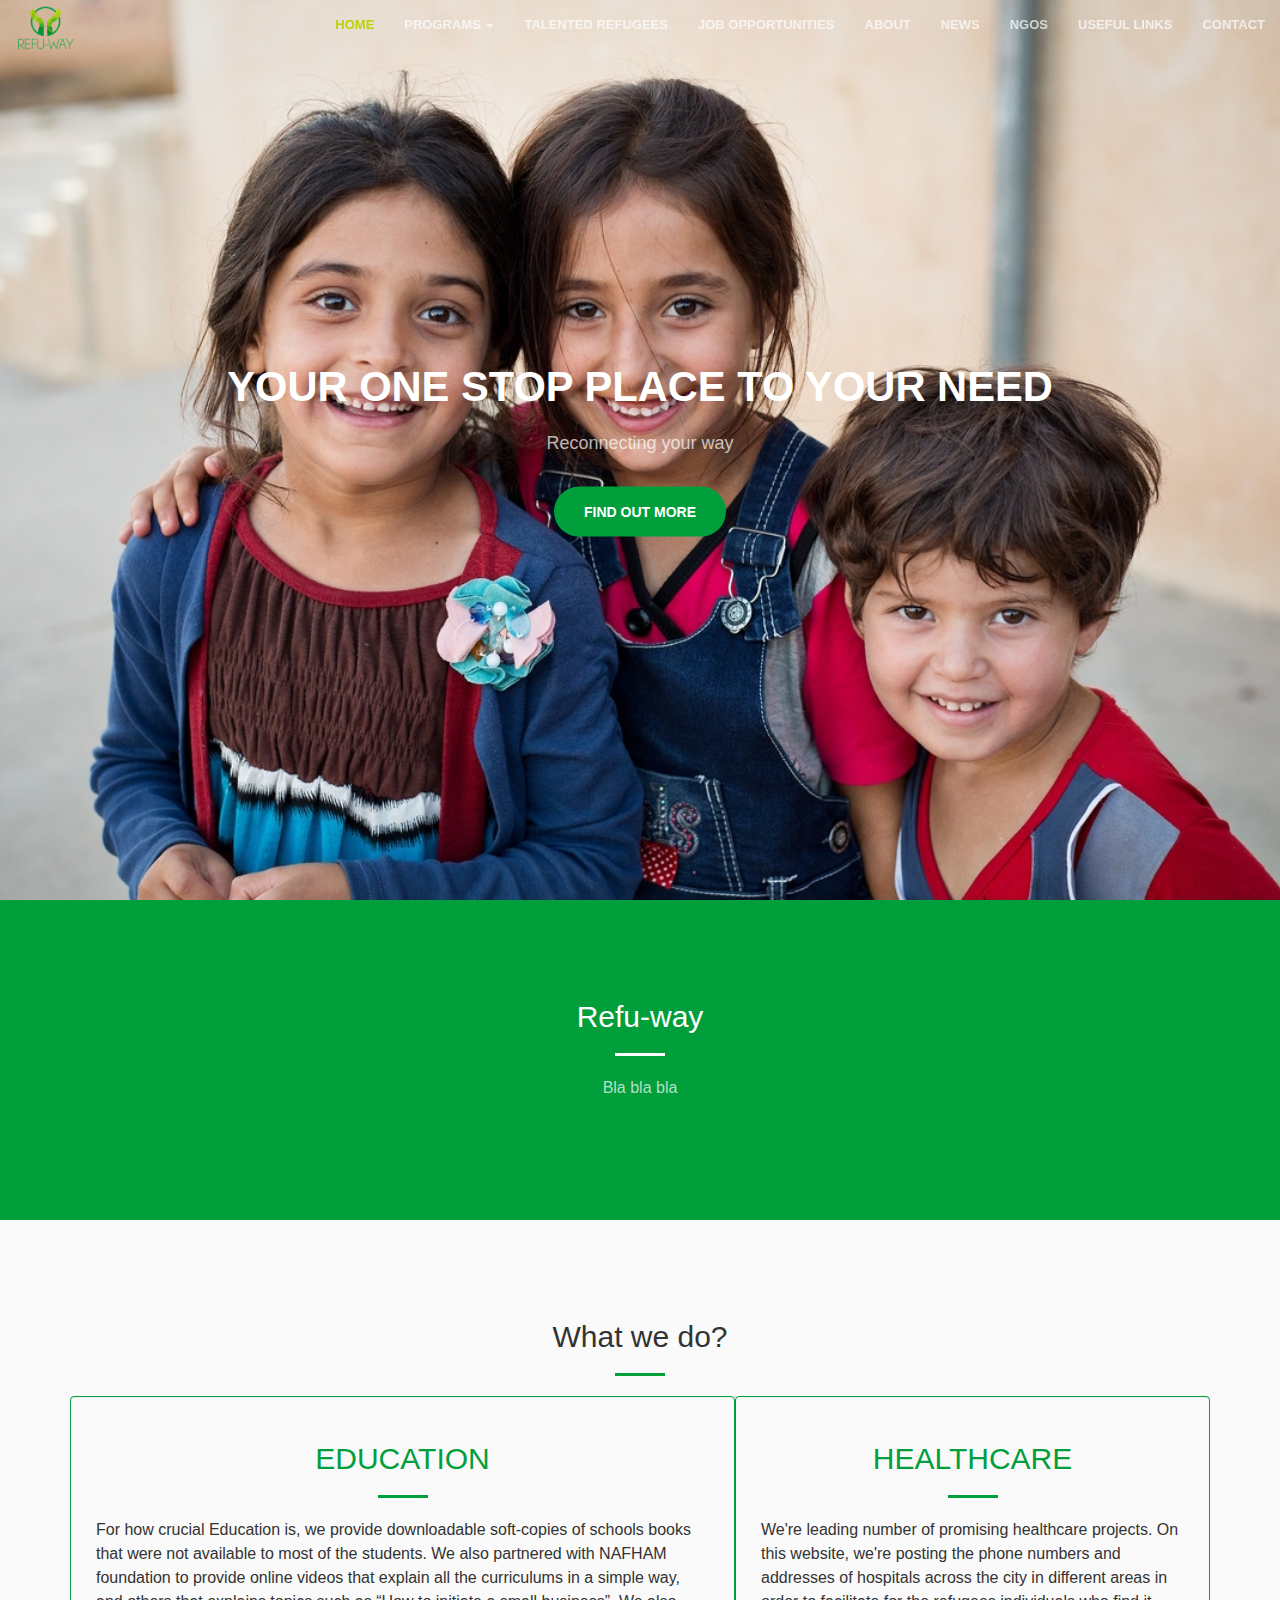
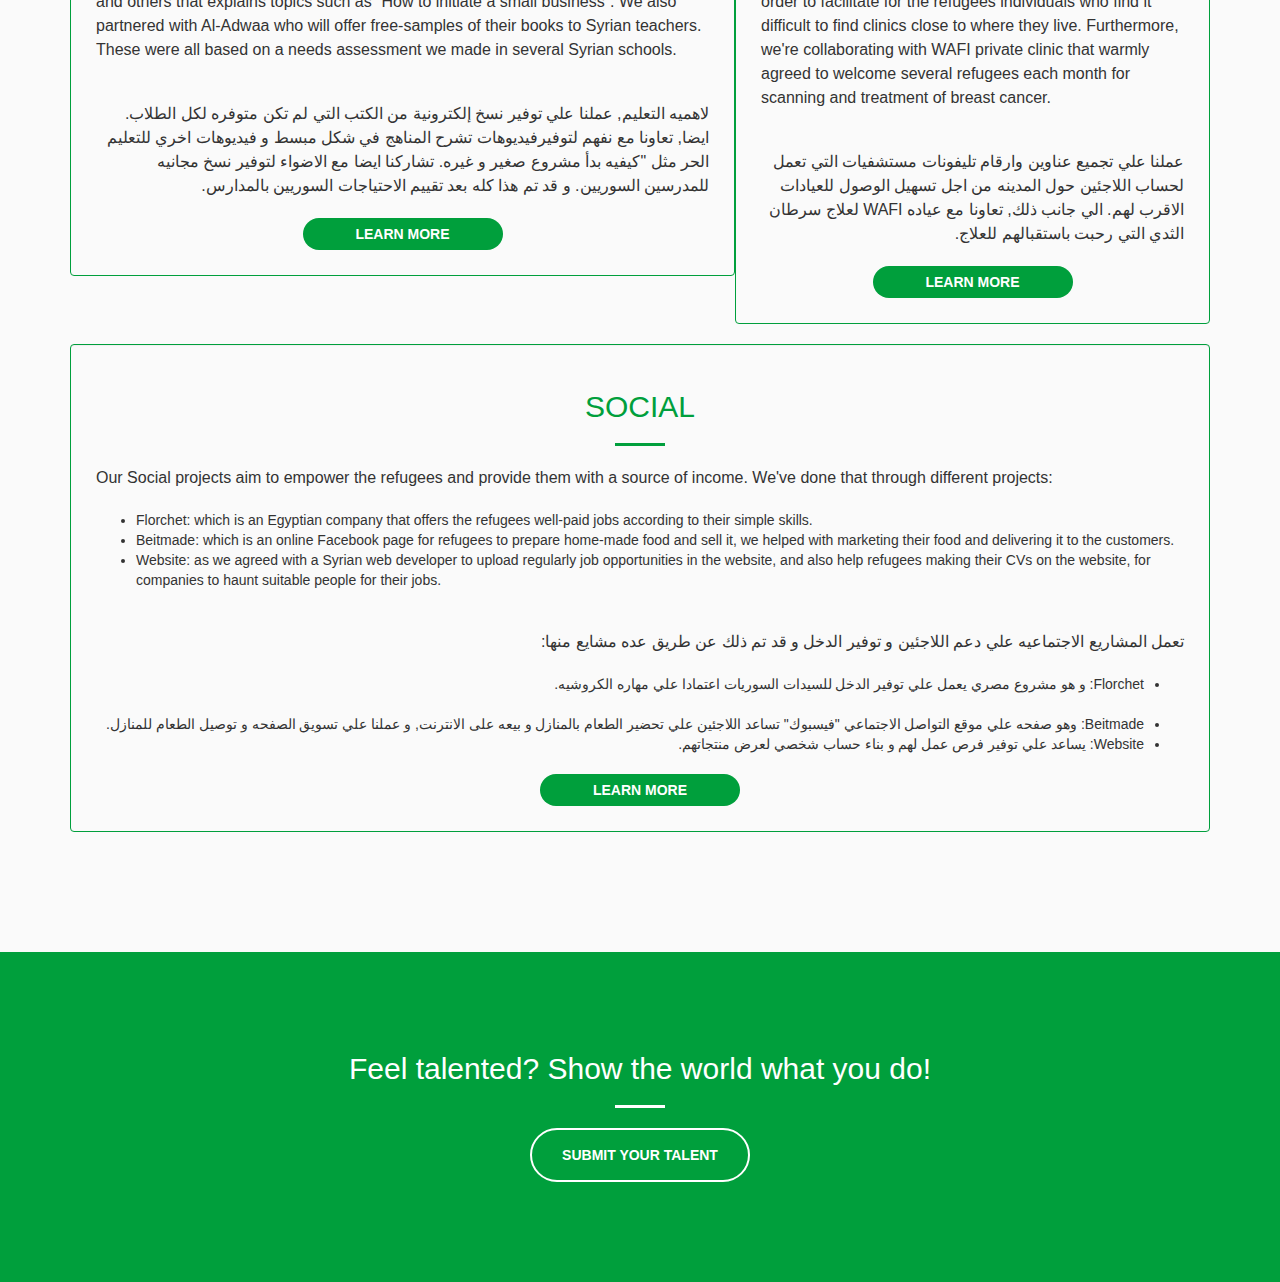
==== about.html @ 51ce7d89 "V1.0" ====
<!DOCTYPE html>
<html lang="en">
    <head>
        <meta charset="utf-8">
        <title>Refu-Way</title>
        <meta name="description" content="">
        <meta name="author" content="">
        <meta name="twitter:card" value="summary">
        <meta property="og:title" content="" />
        <meta property="og:url" content="/"/>
        <meta property="og:image" content="" />
        <link rel="shortcut icon" href="">
        <meta name="viewport" content="width=device-width, initial-scale=1.0, maximum-scale=1.0, user-scalable=no" />
        <meta name="apple-mobile-web-app-status-bar-style" content="black" />
        <link rel="stylesheet" href="css/bootstrap.css">
        <link rel="stylesheet" href="css/style.css">
    </head>

<body id="page-top">

    <nav id="mainNav" class="navbar navbar-default navbar-fixed-top">
        <div class="container-fluid">
            <!-- Brand and toggle get grouped for better mobile display -->
            <div class="navbar-header">
                <button type="button" class="navbar-toggle collapsed" data-toggle="collapse" data-target="#bs-example-navbar-collapse-1">
                    <span class="sr-only">Toggle navigation</span>
                    <span class="icon-bar"></span>
                    <span class="icon-bar"></span>
                    <span class="icon-bar"></span>
                </button>
                <a class="navbar-brand page-scroll" href="http://refu-way.com">
                  <img alt="Brand" src="assets/logo.png" width="60">
                </a>
            </div>

            <!-- Collect the nav links, forms, and other content for toggling -->
            <div class="collapse navbar-collapse" id="bs-example-navbar-collapse-1">
                <ul class="nav navbar-nav navbar-right">
                    <li class="active">
                        <a href="http://refu-way.com">Home</a>
                    </li>
                    <li class="dropdown">
                      <a href="#" class="dropdown-toggle" data-toggle="dropdown" role="button" aria-haspopup="true" aria-expanded="false">Programs <span class="caret"></span></a>
                      <ul class="dropdown-menu">
                        <li><a href="programs/education.html">Education</a></li>
                        <li><a href="programs/healthcare.html">Healthcare</a></li>
                        <li><a href="programs/social.html">Social</a></li>
                      </ul>
                    </li>
                    <li>
                        <a href="talented-refugees.html">Talented Refugees</a>
                    </li>
                    <li>
                        <a href="job-opportunities.html">Job Opportunities</a>
                    </li>
                    <li>
                        <a href="about.html">About</a>
                    </li>
                    <li>
                        <a href="news.html">News</a>
                    </li>
                    <li>
                        <a href="ngos.html">NGOs</a>
                    </li>
                    <li>
                        <a href="useful-links.html">Useful Links</a>
                    </li>
                    <li>
                        <a href="contact.html">Contact</a>
                    </li>
                </ul>
            </div>
            <!-- /.navbar-collapse -->
        </div>
        <!-- /.container-fluid -->
    </nav>

    <header>
        <div class="header-content">
            <div class="header-content-inner">
                <h1>Your one stop place to your need</h1><br>
                <p>Reconnecting your way</p>
                <a href="#desc" class="btn btn-primary btn-xl page-scroll">Find Out More</a>
            </div>
        </div>
    </header>


    <section class="bg-primary" id="desc">
        <div class="container">
            <div class="row">
                <div class="col-lg-8 col-lg-offset-2 text-center">
                    <h2 class="section-heading">Refu-way</h2>
                    <hr class="light">
                    <p class="text-faded">Bla bla bla</p>
                </div>
            </div>
        </div>
    </section>

    <section>
      <div class="container">
        <h2 class="section-heading text-center">What we do?</h2>
        <hr>
                <div class="well col-md-7">
                  <h2 class="green text-center">EDUCATION</h2><hr>
                  <p> 
                    For how crucial Education is, we provide downloadable soft-copies of schools books that were not available to most of the students. We also partnered with NAFHAM foundation to provide online videos that explain all the curriculums in a simple way, and others that explains topics such as “How to initiate a small business”. 
                    We also partnered with Al-Adwaa who will offer free-samples of their books to Syrian teachers. These were all based on a needs assessment we made in several Syrian schools. </p><br>
                  <p dir="rtl"> 
                    لاهميه التعليم, عملنا علي توفير نسخ إلكترونية من الكتب التي لم تكن متوفره لكل الطلاب. ايضا, تعاونا مع نفهم لتوفيرفيديوهات تشرح المناهج في شكل مبسط و فيديوهات اخري للتعليم الحر مثل "كيفيه بدأ مشروع صغير و غيره. تشاركنا ايضا مع الاضواء لتوفير نسخ مجانيه للمدرسين السوريين. و قد تم هذا كله بعد تقييم الاحتياجات السوريين بالمدارس.</p>
                  <a href="programs/education.html" class="btn center-block btn-primary btn-width">Learn more</a>
                </div>

               

                <div class="well col-md-5">
                  <h2 class="green text-center">HEALTHCARE</h2><hr>
                  <p> 
                    We're leading number of promising healthcare projects.
                    On this website, we're posting the phone numbers and addresses of hospitals across the city in different areas in order to facilitate for the refugees individuals who find it difficult to find clinics close to where they live.
                    Furthermore, we're collaborating with WAFI private clinic that warmly agreed to welcome several refugees each month for scanning and treatment of breast cancer.</p><br>
                  <p dir="rtl">
                    عملنا علي تجميع عناوين وارقام تليفونات مستشفيات التي تعمل لحساب اللاجئين حول المدينه من اجل تسهيل الوصول للعيادات الاقرب لهم. الي جانب ذلك, تعاونا مع عياده WAFI لعلاج سرطان الثدي التي رحبت باستقبالهم للعلاج.</p>
                  <a href="programs/healthcare.html" class="btn center-block btn-primary btn-width">Learn more</a>
                </div>

                

                <div class="well col-md-12">
                  <h2 class="green text-center">SOCIAL</h2><hr>
                  <p> 
                    Our Social projects aim to empower the refugees and provide them with a source of income. We've done that through different projects:<ul>
                    <li>Florchet: which is an Egyptian company that offers the refugees well-paid jobs according to their simple skills.  </li>
                    <li>Beitmade: which is an online Facebook page for refugees to prepare home-made food and sell it, we helped with marketing their food and delivering it to the customers.  </li>
                    <li>Website: as we agreed with a Syrian web developer to upload regularly job opportunities in the website, and also help refugees making their CVs on the website, for companies to haunt suitable people for their jobs.</li></ul>
                    </p><br>
                    <p dir="rtl">
                    تعمل المشاريع الاجتماعيه علي دعم اللاجئين و توفير الدخل و قد تم ذلك عن طريق عده مشايع منها: 
                    <ul dir="rtl">
                    <li>Florchet: و هو مشروع مصري يعمل علي توفير الدخل للسيدات السوريات اعتمادا علي مهاره الكروشيه.</li> 
                    <li>Beitmade: وهو صفحه علي موقع التواصل الاجتماعي "فيسبوك" تساعد اللاجئين علي تحضير الطعام بالمنازل و بيعه على الانترنت, و عملنا علي تسويق الصفحه و توصيل الطعام للمنازل. </li>
                    <li>Website: يساعد علي توفير فرص عمل لهم و بناء حساب شخصي لعرض منتجاتهم.</li>
                    </ul></p>
                <a href="programs/social.html" class="btn center-block btn-primary btn-width">Learn more</a>
                </div>
      </div>
    </section>

    <section class="bg-primary">
        <div class="container">
            <div class="row">
                <div class="col-lg-8 col-lg-offset-2 text-center">
                    <h2 class="section-heading">Feel talented? Show the world what you do!</h2><hr class="light">
                <a href="" class="btn btn-default btn-xl">Submit your talent</a>
                </div>
            </div>
        </div>
    </section>





        <script src="js/jquery.js"></script>
        <script src="js/bootstrap.min.js"></script>
        <script src="js/scrollreveal.min.js"></script>
        <script src="js/jquery.easing.min.js"></script>
        <script src="js/jquery.fittext.js"></script>
        <script src="js/creative.js"></script>
    </body>
</html>
---- css/style.css ----
html,
body {
  height: 100%;
  width: 100%;
  background-color: #fafafa;
}
body {
  font-family: 'Helvetica Neue', Arial, sans-serif;
}
hr {
  border-color: #009f3c;
  border-width: 3px;
  max-width: 50px;
}
hr.light {
  border-color: white;
}
a {
  -webkit-transition: all 0.35s;
  -moz-transition: all 0.35s;
  transition: all 0.35s;
  color: #009f3c;
}
a:hover,
a:focus {
  color: #b8d405;
  text-decoration: none;
}
h1,
h2,
h3,
h4,
h5,
h6 {
  font-family: 'Open Sans', 'Helvetica Neue', Arial, sans-serif;
}
p {
  font-size: 16px;
  line-height: 1.5;
  margin-bottom: 20px;
}
.bg-primary {
  background-color: #009f3c;
}
.bg-dark {
  background-color: #222222;
  color: white;
}
.text-faded {
  color: rgba(255, 255, 255, 0.7);
}
section {
  padding: 100px 0;
}
aside {
  padding: 50px 0;
}
 .bg-white{
	padding: 20px 0;
}
.low-p{
	padding-bottom: 35px;
}
.no-padding {
  padding: 0;
}
.navbar-default {
  background-color: rgba(255,255,255,0.8) ;
  font-family: 'Open Sans', 'Helvetica Neue', Arial, sans-serif;
  -webkit-transition: all 0.35s;
  -moz-transition: all 0.35s;
  transition: all 0.35s;
  border-color: transparent;
}
.navbar-default .navbar-header .navbar-brand {
  color: #009f3c;
  font-family: 'Open Sans', 'Helvetica Neue', Arial, sans-serif;
  font-weight: 700;
  text-transform: uppercase;
}
.navbar-default .navbar-header .navbar-brand:hover,
.navbar-default .navbar-header .navbar-brand:focus {
  color: #b8d405;
}
.navbar-default .nav > li > a,
.navbar-default .nav > li > a:focus {
  text-transform: uppercase;
  font-weight: 700;
  font-size: 13px;
  color: #222222;
}
.navbar-default .nav > li > a:hover,
.navbar-default .nav > li > a:focus:hover {
  color: #b8d405;
}
.navbar-default .nav > li.active > a,
.navbar-default .nav > li.active > a:focus {
  color: #b8d405 !important;
  background-color: transparent;
}
.navbar-default .nav > li.active > a:hover,
.navbar-default .nav > li.active > a:focus:hover {
  background-color: transparent;
}
@media (min-width: 768px) {
  .navbar-default {
    background-color: transparent;
  }
  .navbar-default .navbar-header .navbar-brand {
    color: rgba(255, 255, 255, 0.7);
  }
  .navbar-default .navbar-header .navbar-brand:hover,
  .navbar-default .navbar-header .navbar-brand:focus {
    color: white;
  }
  .navbar-default .nav > li > a,
  .navbar-default .nav > li > a:focus {
    color: rgba(255, 255, 255, 0.7);
  }
  .navbar-default .nav > li > a:hover,
  .navbar-default .nav > li > a:focus:hover {
    color: white;
  }
  .navbar-default.affix {
  background-color: rgba(255,255,255,0.8) ;
    border-color: rgba(34, 34, 34, 0.05);
  }
  .navbar-default.affix .navbar-header .navbar-brand {
    color: #009f3c;
    font-size: 14px;
  }
  .navbar-default.affix .navbar-header .navbar-brand:hover,
  .navbar-default.affix .navbar-header .navbar-brand:focus {
    color: #b8d405;
  }
  .navbar-default.affix .nav > li > a,
  .navbar-default.affix .nav > li > a:focus {
    color: #222222;
  }
  .navbar-default.affix .nav > li > a:hover,
  .navbar-default.affix .nav > li > a:focus:hover {
    color: #b8d405;
  }
}
.dropdown-menu{
	background-color: rgba(255,255,255,0.8);
	box-shadow: none;
	border: solid 1px transparent;
}
.dropdown-menu li > a {
	font-family: 'Open Sans', 'Helvetica Neue', Arial, sans-serif !important;
	text-transform: uppercase !important;
font-weight: 700;
font-size: 13px;
line-height: 20px;
}
header {
  position: relative;
  width: 100%;
  min-height: auto;
  -webkit-background-size: cover;
  -moz-background-size: cover;
  background-size: cover;
  -o-background-size: cover;
  background-position: center;
  background-image: url('../assets/header.jpg');
  text-align: center;
  color: white;
}
header .header-content {
  position: relative;
  text-align: center;
  padding: 200px 15px 100px;
  width: 100%;
}
header .header-content .header-content-inner h1 {
  font-weight: 700;
  text-transform: uppercase;
  margin-top: 0;
  margin-bottom: 0;
}
header .header-content .header-content-inner hr {
  margin: 30px auto;
}
header .header-content .header-content-inner p {
  font-weight: 300;
  color: rgba(255, 255, 255, 0.7);
  font-size: 16px;
  margin-bottom: 30px;
}
@media (min-width: 768px) {
  header {
    min-height: 100%;
  }
  header .header-content {
    position: absolute;
    top: 50%;
    -webkit-transform: translateY(-50%);
    -ms-transform: translateY(-50%);
    transform: translateY(-50%);
    padding: 0 50px;
  }
  header .header-content .header-content-inner {
    max-width: 1000px;
    margin-left: auto;
    margin-right: auto;
  }
  header .header-content .header-content-inner p {
    font-size: 18px;
    max-width: 80%;
    margin-left: auto;
    margin-right: auto;
  }
}
.section-heading {
  margin-top: 0;
}
.call-to-action h2 {
  margin: 0 auto 20px;
}
.text-primary {
  color: #f05f40;
}
.no-gutter > [class*='col-'] {
  padding-right: 0;
  padding-left: 0;
}
.btn-default {
  color: #fff;
  background-color: #009f3c;
  border-color: #ffffff;
  border:solid 2px #fff !important;
  -webkit-transition: all 0.35s;
  -moz-transition: all 0.35s;
  transition: all 0.35s;
}
.btn-default:hover,
.btn-default:focus,
.btn-default.focus,
.btn-default:active,
.btn-default.active,
.open > .dropdown-toggle.btn-default {
  color: #222222;
  background-color: #f2f2f2;
  border-color: #ededed;
}
.btn-default:active,
.btn-default.active,
.open > .dropdown-toggle.btn-default {
  background-image: none;
}
.btn-default.disabled,
.btn-default[disabled],
fieldset[disabled] .btn-default,
.btn-default.disabled:hover,
.btn-default[disabled]:hover,
fieldset[disabled] .btn-default:hover,
.btn-default.disabled:focus,
.btn-default[disabled]:focus,
fieldset[disabled] .btn-default:focus,
.btn-default.disabled.focus,
.btn-default[disabled].focus,
fieldset[disabled] .btn-default.focus,
.btn-default.disabled:active,
.btn-default[disabled]:active,
fieldset[disabled] .btn-default:active,
.btn-default.disabled.active,
.btn-default[disabled].active,
fieldset[disabled] .btn-default.active {
  background-color: #ffffff;
  border-color: #ffffff;
}
.btn-default .badge {
  color: #ffffff;
  background-color: #009f3c;
}
.btn-primary {
  color: #ffffff;
  background-color: #009f3c;
  border-color: #009f3c;
  -webkit-transition: all 0.35s;
  -moz-transition: all 0.35s;
  transition: all 0.35s;
}
.btn-primary:hover,
.btn-primary:focus,
.btn-primary.focus,
.btn-primary:active,
.btn-primary.active,
.open > .dropdown-toggle.btn-primary {
  color: #ffffff;
  background-color: #b8d405;
  border-color: #b8d405;
}
.btn-primary:active,
.btn-primary.active,
.open > .dropdown-toggle.btn-primary {
  background-image: none;
}
.btn-primary.disabled,
.btn-primary[disabled],
fieldset[disabled] .btn-primary,
.btn-primary.disabled:hover,
.btn-primary[disabled]:hover,
fieldset[disabled] .btn-primary:hover,
.btn-primary.disabled:focus,
.btn-primary[disabled]:focus,
fieldset[disabled] .btn-primary:focus,
.btn-primary.disabled.focus,
.btn-primary[disabled].focus,
fieldset[disabled] .btn-primary.focus,
.btn-primary.disabled:active,
.btn-primary[disabled]:active,
fieldset[disabled] .btn-primary:active,
.btn-primary.disabled.active,
.btn-primary[disabled].active,
fieldset[disabled] .btn-primary.active {
  background-color: #009f3c;
  border-color: #009f3c;
}
.btn-primary .badge {
  color: #f05f40;
  background-color: #009f3c;
}
.btn {
  font-family: 'Open Sans', 'Helvetica Neue', Arial, sans-serif;
  border: none;
  border-radius: 300px;
  font-weight: 700;
  text-transform: uppercase;
}
.btn-xl {
  padding: 15px 30px;
}
::-moz-selection {
  color: white;
  text-shadow: none;
  background: #009f3c;
}
::selection {
  color: white;
  text-shadow: none;
  background: #009f3c;
}
img::selection {
  color: white;
  background: transparent;
}
img::-moz-selection {
  color: white;
  background: transparent;
}
body {
  webkit-tap-highlight-color: #222222;
}

	.navbar-brand img{
		width: 60px;
	}
	.navbar-brand{

		padding-top: 5px !important;
	}
.program-desc-title{
	margin-top: 50px;
	margin-left: 50px;
}
.program-desc-p{
	margin-left: 50px;
	margin-right: 50px;
}
.green{
	color: #009f3c;
}
.btn-width{
	max-width: 200px;
}
.well{
	padding: 25px;
	background-color: transparent;
	border: solid 1px #009f3c;
}
.bg-education{
	position: relative;
	background-size: cover;
	background-position: center;
	min-height: 500px;
	padding-top: 220px;
	background-image: url(../assets/education.jpg);
	color:#fff;
}
.bg-healthcare{
	position: relative;
	background-size: cover;
	background-position: center;
	min-height: 500px;
	padding-top: 220px;
	background-image: url(../assets/healthcare.jpg);
	color:#fff;
}
footer{
	background-color: #eee;
}
footer p{
	margin-bottom: 0px;
	font-size: 11px;
	padding: 2px;
}
.dropdown-menu > .active > a, .dropdown-menu > .active > a:hover, .dropdown-menu > .active > a:focus{
	background-color: #009f3c;
}
.panel-green{
	background-color: #009f3c;
	color: #ffffff;
}
dt {
	width: 120px !important;
}
dd{
	margin-left: 130px !important;
}
.panel-success > .panel-heading{
	background-color: #b8d405;
	border-color: #b8d405;
	color:#ffffff;
}
.panel-info > .panel-heading{
	background-color: #009f3c;
	border-color: #009f3c;
	color:#ffffff;
}
.bg-white{
	background-color: #fff;
}
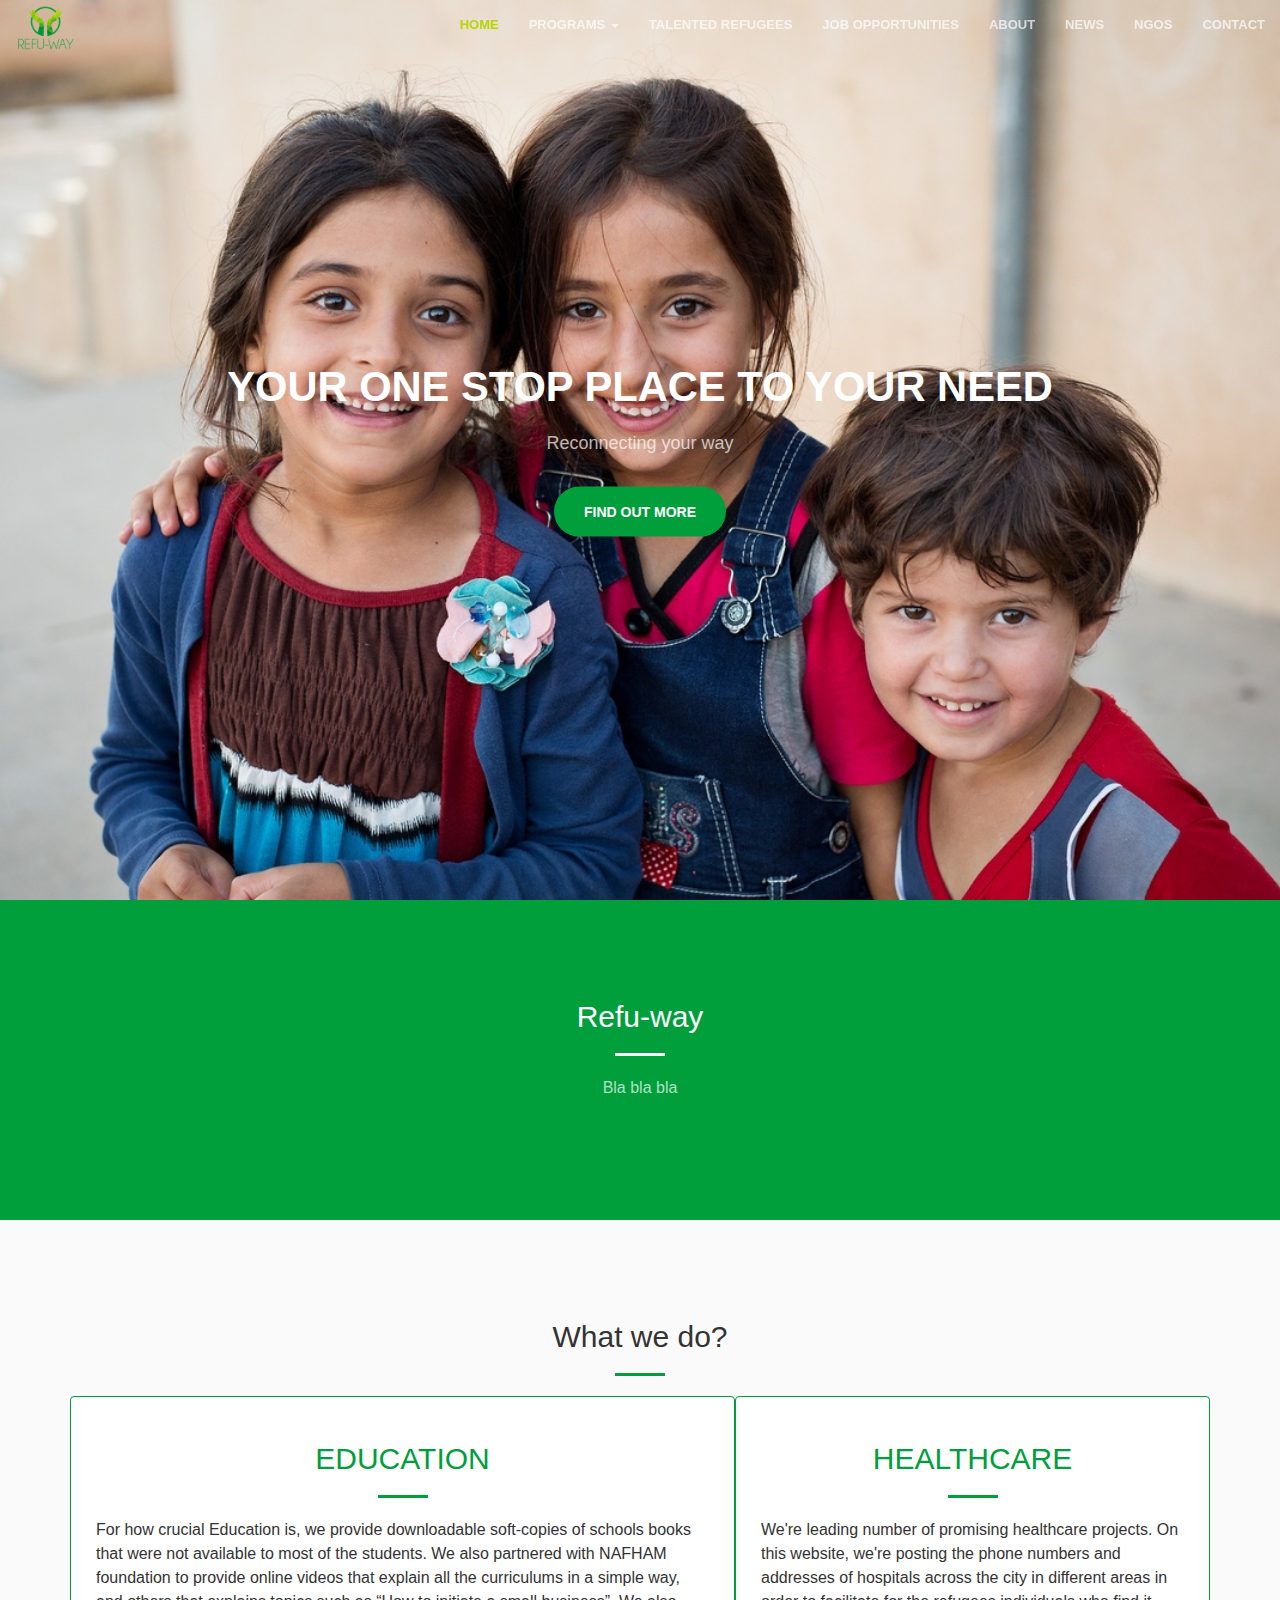
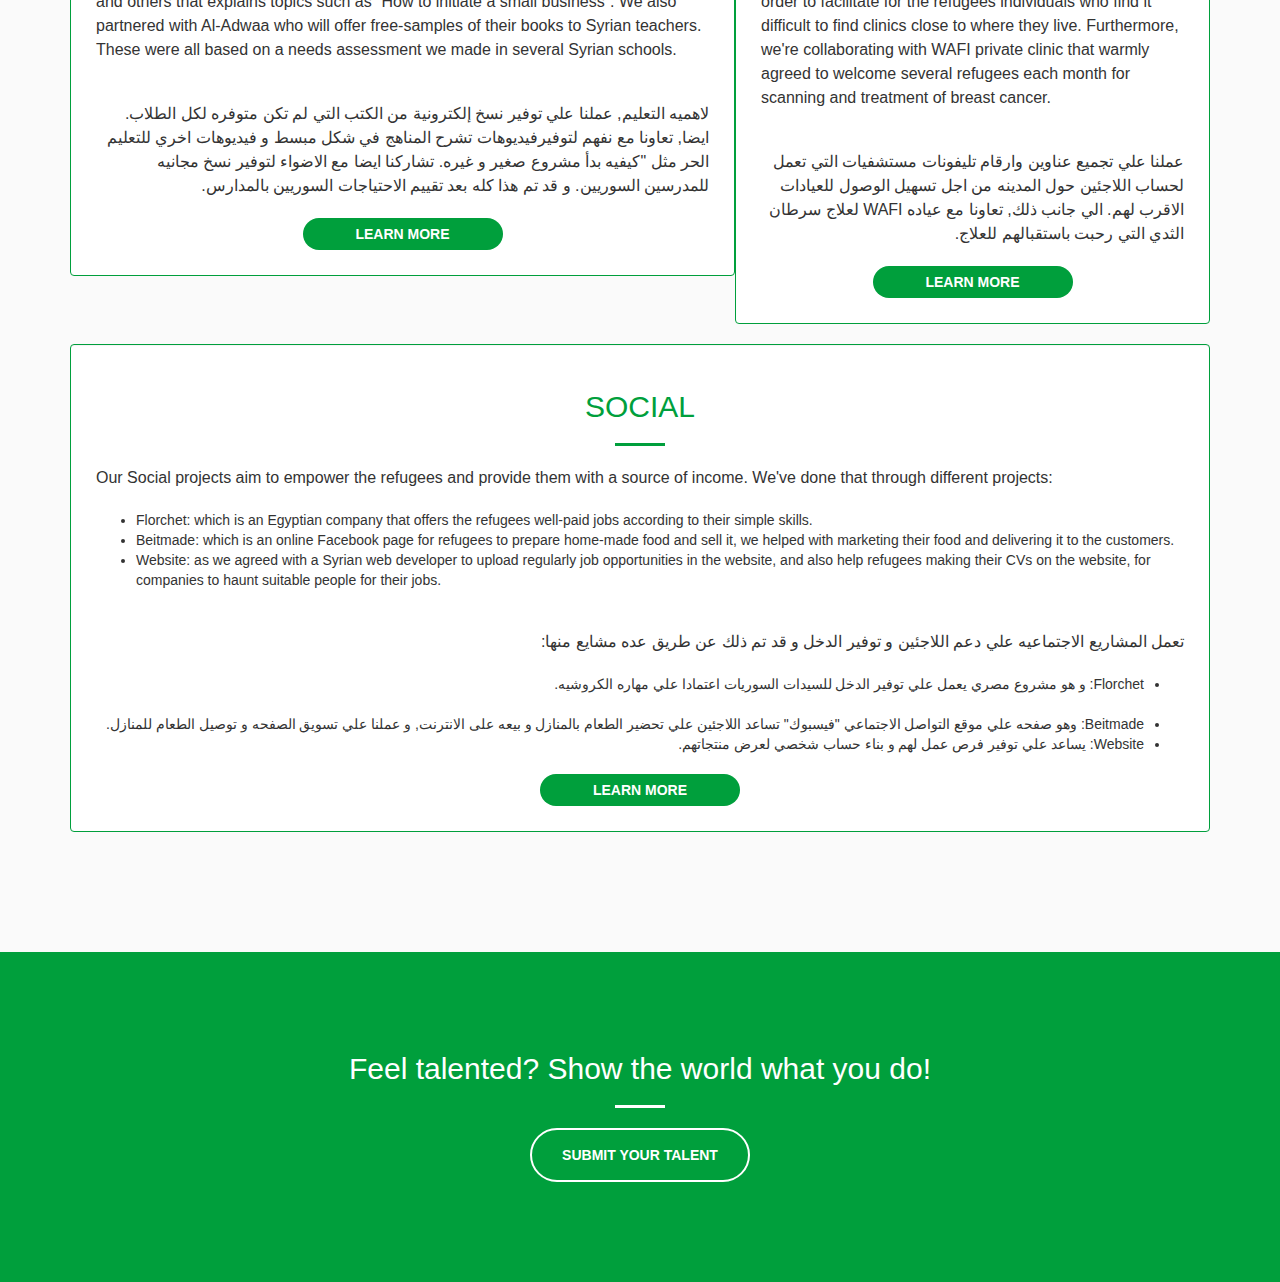
==== commit a996b96a: "talented refugees page, added submit.html, other edits" ====
--- a/about.html
+++ b/about.html
@@ -61,9 +61,6 @@
                     </li>
                     <li>
                         <a href="ngos.html">NGOs</a>
-                    </li>
-                    <li>
-                        <a href="useful-links.html">Useful Links</a>
                     </li>
                     <li>
                         <a href="contact.html">Contact</a>
--- a/css/style.css
+++ b/css/style.css
@@ -59,8 +59,18 @@
  .bg-white{
 	padding: 20px 0;
 }
+.bg-white-c{
+  background-color: #ffffff;
+}
+.bg-g{
+  background-color:#fafafa !important;  
+}
+.well{
+  background-color: #ffffff !important;
+}
 .low-p{
 	padding-bottom: 35px;
+  padding-top: 35px;
 }
 .no-padding {
   padding: 0;
@@ -432,4 +442,10 @@
 }
 .bg-white{
 	background-color: #fff;
+}
+.divider{
+  margin-bottom: 40px;
+}
+.list-inline li{
+  border-right: solid 2px #009f3c; 
 }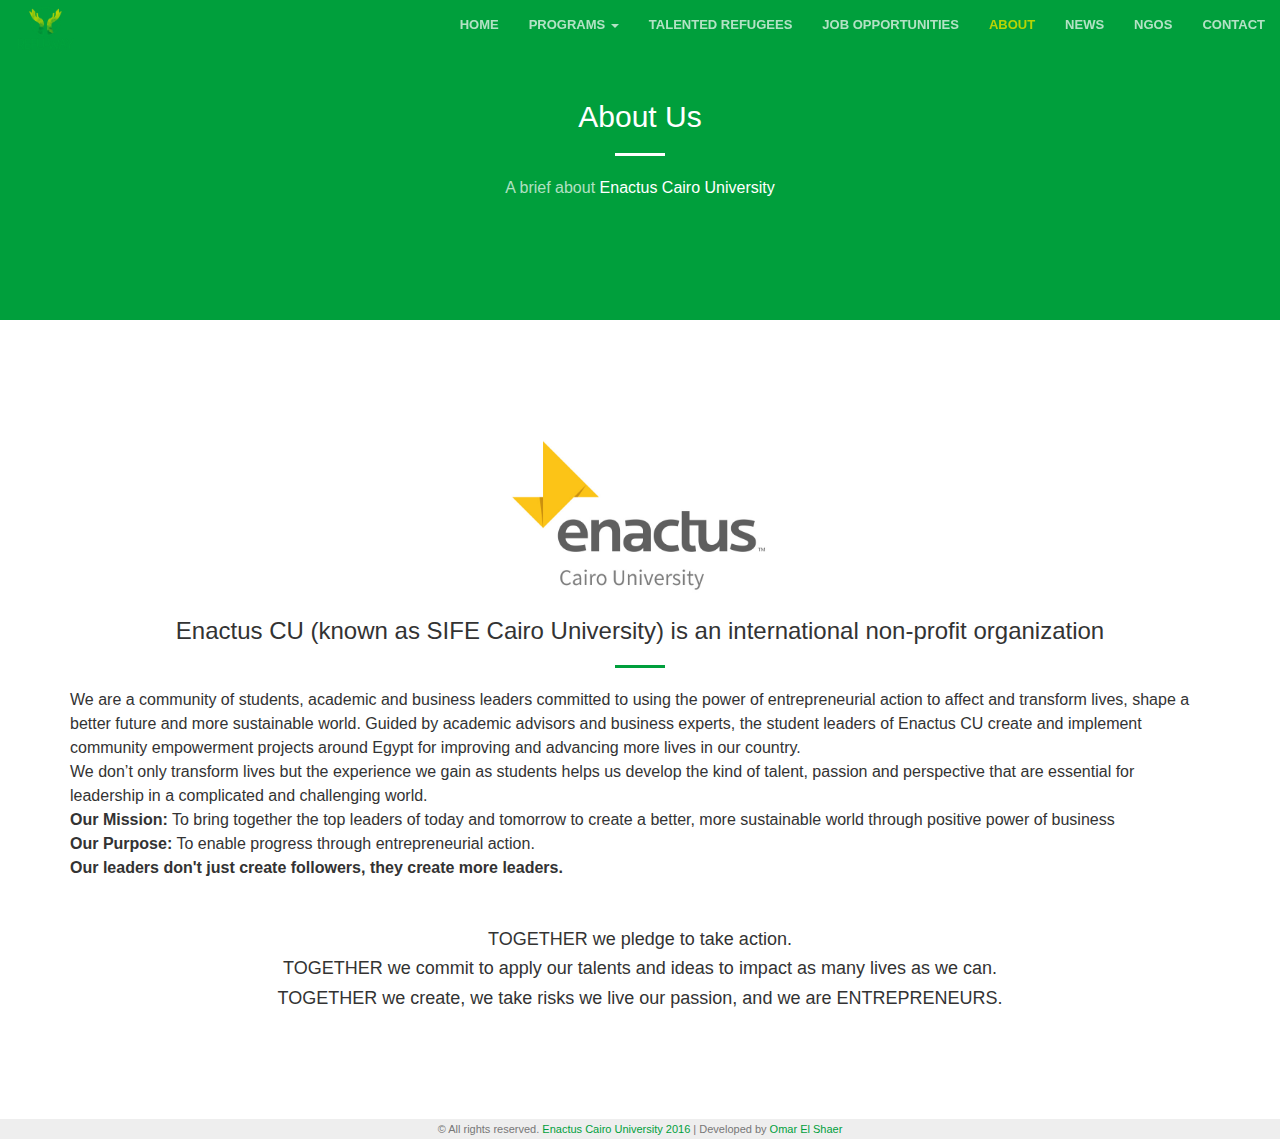
==== commit 9d003135: "favicon, social page under programs, about page, contact page, news page, metadata gown contact page" ====
--- a/about.html
+++ b/about.html
@@ -2,7 +2,7 @@
 <html lang="en">
     <head>
         <meta charset="utf-8">
-        <title>Refu-Way</title>
+        <title>About | Refu-Way</title>
         <meta name="description" content="">
         <meta name="author" content="">
         <meta name="twitter:card" value="summary">
@@ -36,7 +36,7 @@
             <!-- Collect the nav links, forms, and other content for toggling -->
             <div class="collapse navbar-collapse" id="bs-example-navbar-collapse-1">
                 <ul class="nav navbar-nav navbar-right">
-                    <li class="active">
+                    <li>
                         <a href="http://refu-way.com">Home</a>
                     </li>
                     <li class="dropdown">
@@ -53,7 +53,7 @@
                     <li>
                         <a href="job-opportunities.html">Job Opportunities</a>
                     </li>
-                    <li>
+                    <li class="active">
                         <a href="about.html">About</a>
                     </li>
                     <li>
@@ -72,95 +72,47 @@
         <!-- /.container-fluid -->
     </nav>
 
-    <header>
-        <div class="header-content">
-            <div class="header-content-inner">
-                <h1>Your one stop place to your need</h1><br>
-                <p>Reconnecting your way</p>
-                <a href="#desc" class="btn btn-primary btn-xl page-scroll">Find Out More</a>
-            </div>
-        </div>
-    </header>
 
 
     <section class="bg-primary" id="desc">
         <div class="container">
             <div class="row">
                 <div class="col-lg-8 col-lg-offset-2 text-center">
-                    <h2 class="section-heading">Refu-way</h2>
+                    <h2 class="section-heading">About Us</h2>
                     <hr class="light">
-                    <p class="text-faded">Bla bla bla</p>
+                    <p class="text-faded">A brief about <a href="https://www.facebook.com/EnactusCairoUniversity" class="white" target="_blank"> Enactus Cairo University</a></p>
                 </div>
             </div>
         </div>
     </section>
 
-    <section>
+    <section class="bg-white-c">
       <div class="container">
-        <h2 class="section-heading text-center">What we do?</h2>
+        <h3 class="section-heading text-center"><a href="https://www.facebook.com/EnactusCairoUniversity" class="white center-block" target="_blank"> <img src="assets/enactuslogo.jpg" width="280"alt="enactus CU Logo"/></a>Enactus CU (known as SIFE Cairo University) is an international non-profit organization</h3>
         <hr>
-                <div class="well col-md-7">
-                  <h2 class="green text-center">EDUCATION</h2><hr>
-                  <p> 
-                    For how crucial Education is, we provide downloadable soft-copies of schools books that were not available to most of the students. We also partnered with NAFHAM foundation to provide online videos that explain all the curriculums in a simple way, and others that explains topics such as “How to initiate a small business”. 
-                    We also partnered with Al-Adwaa who will offer free-samples of their books to Syrian teachers. These were all based on a needs assessment we made in several Syrian schools. </p><br>
-                  <p dir="rtl"> 
-                    لاهميه التعليم, عملنا علي توفير نسخ إلكترونية من الكتب التي لم تكن متوفره لكل الطلاب. ايضا, تعاونا مع نفهم لتوفيرفيديوهات تشرح المناهج في شكل مبسط و فيديوهات اخري للتعليم الحر مثل "كيفيه بدأ مشروع صغير و غيره. تشاركنا ايضا مع الاضواء لتوفير نسخ مجانيه للمدرسين السوريين. و قد تم هذا كله بعد تقييم الاحتياجات السوريين بالمدارس.</p>
-                  <a href="programs/education.html" class="btn center-block btn-primary btn-width">Learn more</a>
-                </div>
+        <p>We are a community of students, academic and business leaders committed to using the power of entrepreneurial action to affect and transform lives, shape a better future and more sustainable world. Guided by academic advisors and business experts, the student leaders of Enactus CU create and implement community empowerment projects around Egypt for improving and advancing more lives in our country.<br>
 
-               
+We don’t only transform lives but the experience we gain as students helps us develop the kind of talent, passion and perspective that are essential for leadership in a complicated and challenging world.<br>
 
-                <div class="well col-md-5">
-                  <h2 class="green text-center">HEALTHCARE</h2><hr>
-                  <p> 
-                    We're leading number of promising healthcare projects.
-                    On this website, we're posting the phone numbers and addresses of hospitals across the city in different areas in order to facilitate for the refugees individuals who find it difficult to find clinics close to where they live.
-                    Furthermore, we're collaborating with WAFI private clinic that warmly agreed to welcome several refugees each month for scanning and treatment of breast cancer.</p><br>
-                  <p dir="rtl">
-                    عملنا علي تجميع عناوين وارقام تليفونات مستشفيات التي تعمل لحساب اللاجئين حول المدينه من اجل تسهيل الوصول للعيادات الاقرب لهم. الي جانب ذلك, تعاونا مع عياده WAFI لعلاج سرطان الثدي التي رحبت باستقبالهم للعلاج.</p>
-                  <a href="programs/healthcare.html" class="btn center-block btn-primary btn-width">Learn more</a>
-                </div>
-
-                
-
-                <div class="well col-md-12">
-                  <h2 class="green text-center">SOCIAL</h2><hr>
-                  <p> 
-                    Our Social projects aim to empower the refugees and provide them with a source of income. We've done that through different projects:<ul>
-                    <li>Florchet: which is an Egyptian company that offers the refugees well-paid jobs according to their simple skills.  -</li>
-                    <li>Beitmade: which is an online Facebook page for refugees to prepare home-made food and sell it, we helped with marketing their food and delivering it to the customers.  -</li>
-                    <li>Website: as we agreed with a Syrian web developer to upload regularly job opportunities in the website, and also help refugees making their CVs on the website, for companies to haunt suitable people for their jobs.</li></ul>
-                    </p><br>
-                    <p dir="rtl">
-                    تعمل المشاريع الاجتماعيه علي دعم اللاجئين و توفير الدخل و قد تم ذلك عن طريق عده مشايع منها: 
-                    <ul dir="rtl">
-                    <li>Florchet: و هو مشروع مصري يعمل علي توفير الدخل للسيدات السوريات اعتمادا علي مهاره الكروشيه.</li> -
-                    <li>Beitmade: وهو صفحه علي موقع التواصل الاجتماعي "فيسبوك" تساعد اللاجئين علي تحضير الطعام بالمنازل و بيعه على الانترنت, و عملنا علي تسويق الصفحه و توصيل الطعام للمنازل. -</li>
-                    <li>Website: يساعد علي توفير فرص عمل لهم و بناء حساب شخصي لعرض منتجاتهم.</li>
-                    </ul></p>
-                <a href="programs/social.html" class="btn center-block btn-primary btn-width">Learn more</a>
-                </div>
+<strong>Our Mission:</strong> To bring together the top leaders of today and tomorrow to create a better, more sustainable world through positive power of business<br>
+<strong>Our Purpose:</strong> To enable progress through entrepreneurial action.<br>
+<strong>Our leaders don't just create followers, they create more leaders.</strong></p>
+<br>
+<h4 class="text-center">TOGETHER we pledge to take action.</h4>
+<h4 class="text-center">TOGETHER we commit to apply our talents and ideas to impact as many lives as we can.</h4>
+<h4 class="text-center">TOGETHER we create, we take risks we live our passion, and we are ENTREPRENEURS.
+</h4>
       </div>
-    </section>
-
-    <section class="bg-primary">
-        <div class="container">
-            <div class="row">
-                <div class="col-lg-8 col-lg-offset-2 text-center">
-                    <h2 class="section-heading">Feel talented? Show the world what you do!</h2><hr class="light">
-                <a href="" class="btn btn-default btn-xl">Submit your talent</a>
-                </div>
-            </div>
-        </div>
     </section>
 
 
 
+
+<footer>
+    <div class="container">
+        <p class="text-center text-muted"> © All rights reserved. <a href="https://www.facebook.com/EnactusCairoUniversity" target="_blank"> Enactus Cairo University 2016</a> | Developed by <a href="mailto:omarelshaer93@gmail.com" title="omarelshaer93@gmail.com">Omar El Shaer</a></p>
+    </div>
+</footer>
 
 
         <script src="js/jquery.js"></script>
--- a/css/style.css
+++ b/css/style.css
@@ -409,6 +409,15 @@
 	background-image: url(../assets/healthcare.jpg);
 	color:#fff;
 }
+.bg-social{
+  position: relative;
+  background-size: cover;
+  background-position: center;
+  min-height: 500px;
+  padding-top: 220px;
+  background-image: url(../assets/social.jpg);
+  color:#fff;
+}
 footer{
 	background-color: #eee;
 }
@@ -448,4 +457,7 @@
 }
 .list-inline li{
   border-right: solid 2px #009f3c; 
+}
+.white{
+  color: #ffffff;
 }